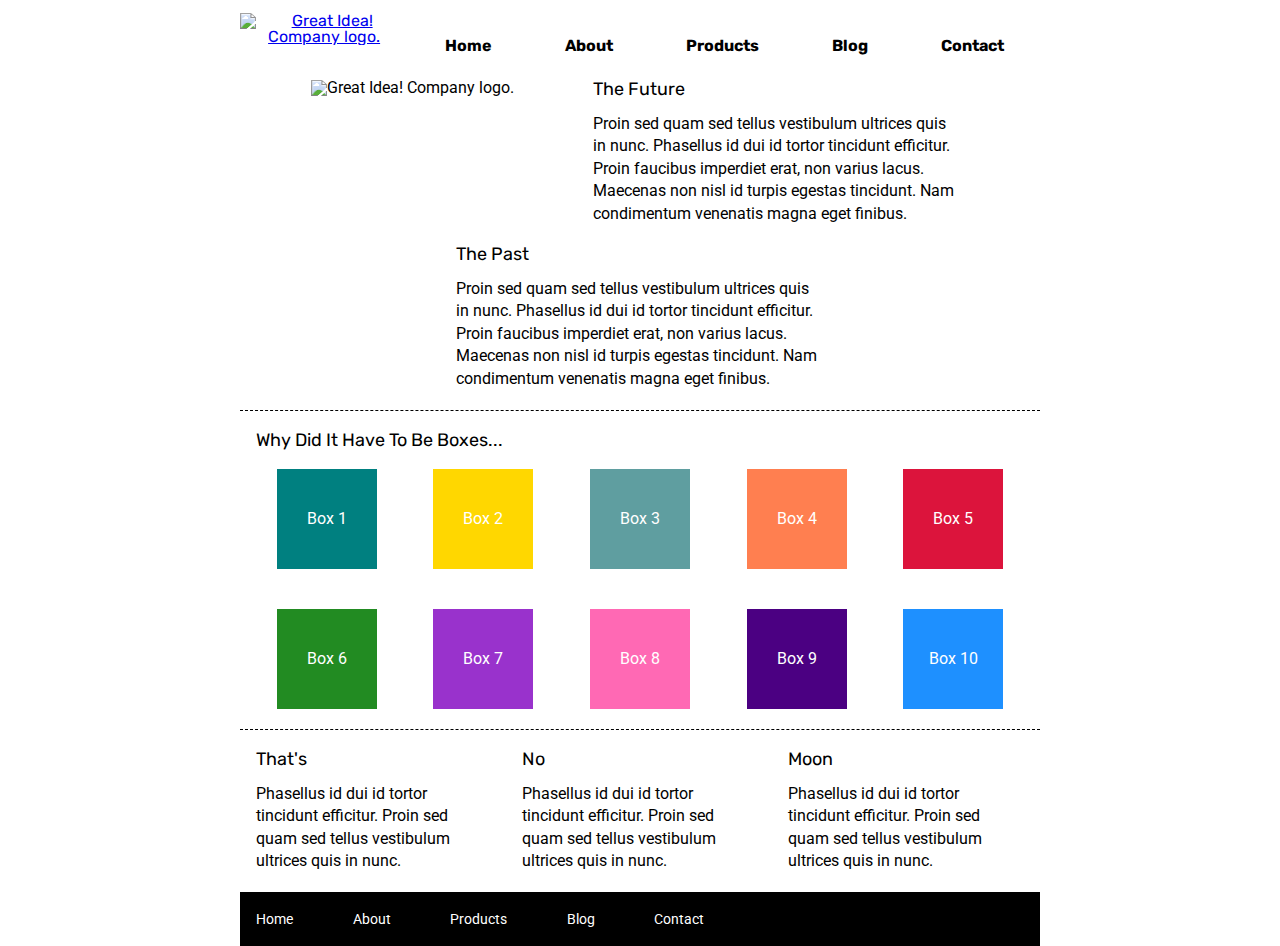
==== index.html @ e60ba21c "index navBar and box colors" ====
<!doctype html>

<html lang="en">
<head>
  <meta charset="utf-8">

  <title>Sprint Challenge - Home</title>

  <link href="https://fonts.googleapis.com/css?family=Roboto|Rubik" rel="stylesheet">
  <link rel="stylesheet" href="css/index.css">

</head>

<body>
        <header id="home">
                <div class="navBar">
                    <div class="navLogo">
                        <a href="index.html">
                            <img class="nav-logo" src="img/lambda-black.png" alt="Great Idea! Company logo.">
                        </a>
                    </div>  
                    <nav class="navLinks">
                      <a href="#home">
                        Home
                      </a>
                      <a href="about.html">
                        About
                      </a>
                      <a href="#Products">
                        Products
                      </a>
                      <a href="#blog">
                        Blog
                      <a href="#contact">
                        Contact
                      </a>
                    </nav>
                </div>
        </header>




    <div class="container">
   
        <section class="top-content">
            <div class="heroImg">
                <img class="nav-logo" src="img/jumbo.jpg" alt="Great Idea! Company logo.">
            </div>

            <div class="text-container">
                <h2>The Future</h2>
                <p>Proin sed quam sed tellus vestibulum ultrices quis in nunc. Phasellus id dui id tortor tincidunt efficitur. Proin faucibus imperdiet erat, non varius lacus. Maecenas non nisl id turpis egestas tincidunt. Nam condimentum venenatis magna eget finibus.</p>
            </div>
            <div class="text-container">
                <h2>The Past</h2>
                <p>Proin sed quam sed tellus vestibulum ultrices quis in nunc. Phasellus id dui id tortor tincidunt efficitur. Proin faucibus imperdiet erat, non varius lacus. Maecenas non nisl id turpis egestas tincidunt. Nam condimentum venenatis magna eget finibus.</p>
            </div>
        </section>
        
        <section class="middle-content">
        
            <h2>Why Did It Have To Be Boxes...</h2>
            
            <div class="boxes">
                <div class="box box1">Box 1</div>
                <div class="box box2">Box 2</div>
                <div class="box box3">Box 3</div>
                <div class="box box4">Box 4</div>
                <div class="box box5">Box 5</div>
                <div class="box box6">Box 6</div>
                <div class="box box7">Box 7</div>
                <div class="box box8">Box 8</div>
                <div class="box box9">Box 9</div>
                <div class="box box10">Box 10</div>
            </div>
        
        </section>

        <section class="bottom-content">

            <div class="text-container">
                <h2>That's</h2>
                <p>Phasellus id dui id tortor tincidunt efficitur. Proin sed quam sed tellus vestibulum ultrices quis in nunc.</p>
            </div>
            <div class="text-container">
                <h2>No</h2>
                <p>Phasellus id dui id tortor tincidunt efficitur. Proin sed quam sed tellus vestibulum ultrices quis in nunc.</p>
            </div>
            <div class="text-container">
                <h2>Moon</h2>
                <p>Phasellus id dui id tortor tincidunt efficitur. Proin sed quam sed tellus vestibulum ultrices quis in nunc.</p>
            </div>

        </section>
        
        <footer>
            <nav>
                <a href="#">Home</a>
                <a href="#">About</a>
                <a href="#">Products</a>
                <a href="#">Blog</a>
                <a href="#">Contact</a>
            </nav>
        </footer>
    </div><!-- container -->        
</body>
</html>
---- css/index.css ----
/* http://meyerweb.com/eric/tools/css/reset/ 
   v2.0 | 20110126
   License: none (public domain)
*/

html, body, div, span, applet, object, iframe,
h1, h2, h3, h4, h5, h6, p, blockquote, pre,
a, abbr, acronym, address, big, cite, code,
del, dfn, em, img, ins, kbd, q, s, samp,
small, strike, strong, sub, sup, tt, var,
b, u, i, center,
dl, dt, dd, ol, ul, li,
fieldset, form, label, legend,
table, caption, tbody, tfoot, thead, tr, th, td,
article, aside, canvas, details, embed, 
figure, figcaption, footer, header, hgroup, 
menu, nav, output, ruby, section, summary,
time, mark, audio, video {
	margin: 0;
	padding: 0;
	border: 0;
	font-size: 100%;
	font: inherit;
	vertical-align: baseline;
}
/* HTML5 display-role reset for older browsers */
article, aside, details, figcaption, figure, 
footer, header, hgroup, menu, nav, section {
	display: block;
}
body {
	line-height: 1;
}
ol, ul {
	list-style: none;
}
blockquote, q {
	quotes: none;
}
blockquote:before, blockquote:after,
q:before, q:after {
	content: '';
	content: none;
}
table {
	border-collapse: collapse;
	border-spacing: 0;
}

* {
    box-sizing: border-box;
}

html, body {
    height: 100%;
    font-family: 'Roboto', sans-serif;
}

h1, h2, h3, h4, h5 {
    font-size: 18px;
    margin-bottom: 15px;
    font-family: 'Rubik', sans-serif;
}

p {
    line-height: 1.4;
}

/*start of custom css*/


#home{
    display:flex;
    width:100%
    margin: 0 auto;
    justify-content: center;
}

.navBar{
    display:flex;
    width:800px;
    font-family:Rubik, sans-serif;
    margin-top:1%;
    margin-bottom: 2%;
    justify-content: center;
    text-align:center;
}

.navLinks{
    display:flex;
    justify-content:space-around;
    width:100%;
    margin-top:3.2%;
}

.navLinks a{
    color:black;
    text-decoration: none;
    font-weight: bold;
}
 .top-content{
     display:flex;
 }

 .heroImg{
     margin-bottom:3%;
 }





.container {
    width: 800px;
    margin: 0 auto;
}

.top-content {
    display: flex;
    flex-wrap: wrap;
    justify-content: space-evenly;
    margin-bottom: 20px;
    border-bottom: 1px dashed black;
}

.top-content .text-container {
    width: 48%;
    padding: 0 1%;
    padding-bottom: 20px;  
}

.middle-content {
    margin-bottom: 20px;
    border-bottom: 1px dashed black;
}

.middle-content h2 {
    padding: 0 2%;
    margin-bottom: 0;
}

.middle-content .boxes {
    display: flex;
    flex-wrap: wrap;
    justify-content: space-evenly;
}

.middle-content .boxes .box {
    width: 12.5%;
    height: 100px;
    background: black;
    margin: 20px 2.5%;
    color: white;
    display: flex;
    align-items: center;
    justify-content: center;
}

.middle-content .boxes .box1{
background-color:teal;
}

.middle-content .boxes .box2{
    background-color: gold;
}
.middle-content .boxes .box3{
    background-color:cadetblue;
}
.middle-content .boxes .box4{
    background-color:coral;
}
.middle-content .boxes .box5{
    background-color:crimson;
}
.middle-content .boxes .box6{
    background-color:forestgreen;
}
.middle-content .boxes .box7{
    background-color:darkorchid;
}
.middle-content .boxes .box8{
    background-color:hotpink;
}
.middle-content .boxes .box9{
    background-color:indigo;
}
.middle-content .boxes .box10{
    background-color:dodgerblue;
}


.bottom-content {
    display: flex;
    margin: 0 2% 20px;
    justify-content: space-around;
}

.bottom-content .text-container {
    padding-right: 4%;
}

.bottom-content .text-container:last-child {
    padding-right: 0;
}

footer {
    width: 100%;
    background: black;
}

footer nav {
    width: 60%;
    display: flex;
    justify-content: space-between;
    align-items: center;
    padding: 20px 2%;
    font-size: 14px;
}

footer nav a {
    color: white;
    text-decoration: none;
}
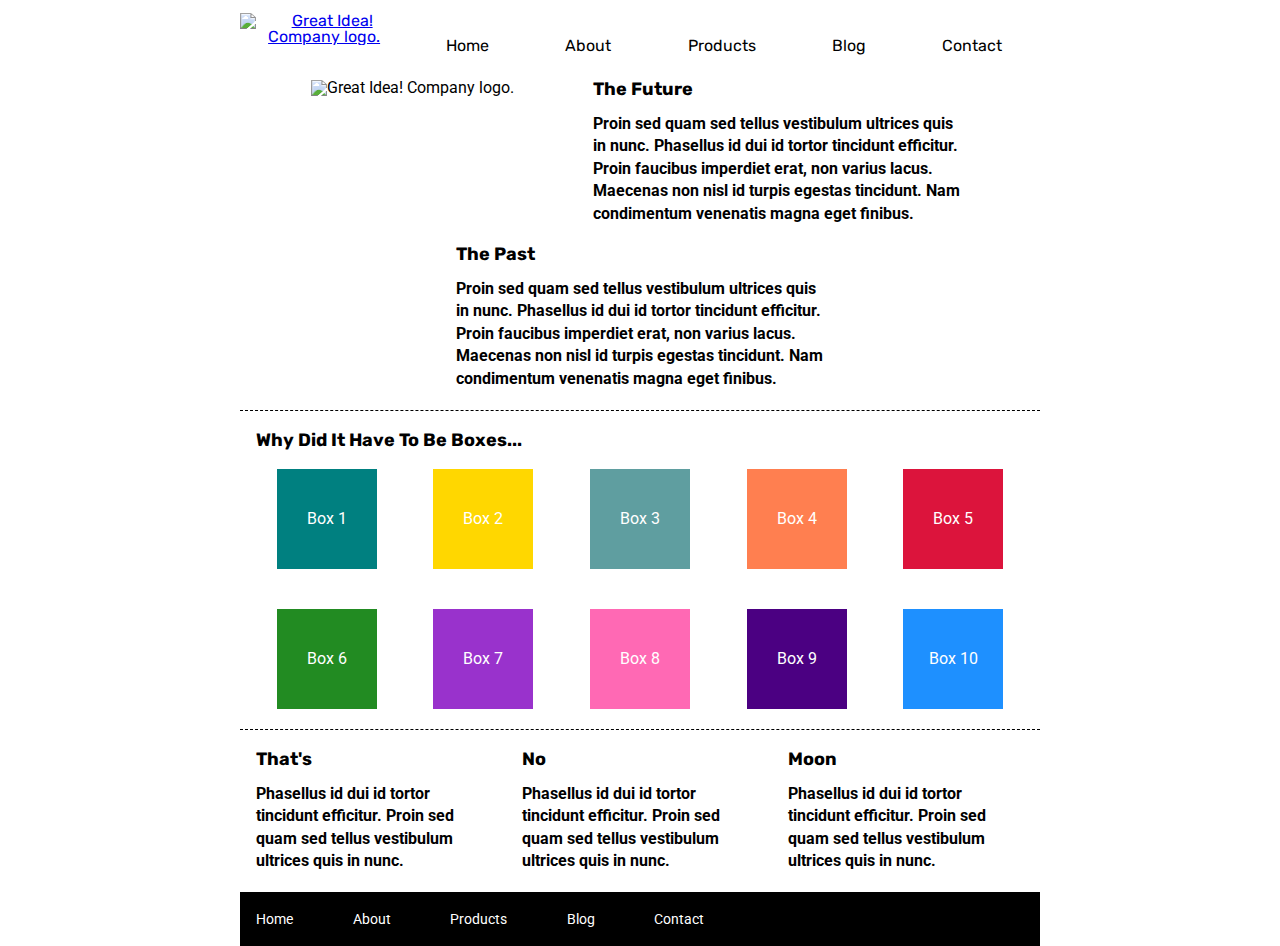
==== commit af415ebe: "code cleanup index.html" ====
--- a/index.html
+++ b/index.html
@@ -12,31 +12,31 @@
 </head>
 
 <body>
-        <header id="home">
-                <div class="navBar">
-                    <div class="navLogo">
-                        <a href="index.html">
-                            <img class="nav-logo" src="img/lambda-black.png" alt="Great Idea! Company logo.">
-                        </a>
-                    </div>  
-                    <nav class="navLinks">
-                      <a href="#home">
-                        Home
-                      </a>
-                      <a href="about.html">
-                        About
-                      </a>
-                      <a href="#Products">
-                        Products
-                      </a>
-                      <a href="#blog">
-                        Blog
-                      <a href="#contact">
-                        Contact
-                      </a>
-                    </nav>
-                </div>
-        </header>
+    <header id="home">
+        <div class="navBar">
+            <div class="navLogo">
+                <a href="index.html">
+                    <img class="nav-logo" src="img/lambda-black.png" alt="Great Idea! Company logo.">
+                </a>
+            </div>  
+            <nav class="navLinks">
+                <a href="#home">
+                Home
+                </a>
+                <a href="about.html">
+                About
+                </a>
+                <a href="#Products">
+                Products
+                </a>
+                <a href="#blog">
+                Blog
+                <a href="#contact">
+                Contact
+                </a>
+            </nav>
+        </div>
+    </header>
 
 
 
@@ -49,30 +49,61 @@
             </div>
 
             <div class="text-container">
-                <h2>The Future</h2>
-                <p>Proin sed quam sed tellus vestibulum ultrices quis in nunc. Phasellus id dui id tortor tincidunt efficitur. Proin faucibus imperdiet erat, non varius lacus. Maecenas non nisl id turpis egestas tincidunt. Nam condimentum venenatis magna eget finibus.</p>
+                <h2>
+                    The Future
+                </h2>
+                <p>
+                    Proin sed quam sed tellus vestibulum ultrices quis in nunc. Phasellus id dui id tortor tincidunt efficitur. Proin faucibus imperdiet erat, non varius lacus. Maecenas non nisl id turpis egestas tincidunt. Nam condimentum venenatis magna eget finibus.
+                </p>
             </div>
             <div class="text-container">
-                <h2>The Past</h2>
-                <p>Proin sed quam sed tellus vestibulum ultrices quis in nunc. Phasellus id dui id tortor tincidunt efficitur. Proin faucibus imperdiet erat, non varius lacus. Maecenas non nisl id turpis egestas tincidunt. Nam condimentum venenatis magna eget finibus.</p>
+                <h2>
+                    The Past
+                </h2>
+                <p>
+                    Proin sed quam sed tellus vestibulum ultrices quis in nunc. Phasellus id dui id tortor tincidunt efficitur. Proin faucibus imperdiet erat, non varius lacus. Maecenas non nisl id turpis egestas tincidunt. Nam condimentum venenatis magna eget finibus.
+                </p>
             </div>
         </section>
         
         <section class="middle-content">
         
-            <h2>Why Did It Have To Be Boxes...</h2>
+            <h2>
+                Why Did It Have To Be Boxes...
+            </h2>
             
             <div class="boxes">
-                <div class="box box1">Box 1</div>
-                <div class="box box2">Box 2</div>
-                <div class="box box3">Box 3</div>
-                <div class="box box4">Box 4</div>
-                <div class="box box5">Box 5</div>
-                <div class="box box6">Box 6</div>
-                <div class="box box7">Box 7</div>
-                <div class="box box8">Box 8</div>
-                <div class="box box9">Box 9</div>
-                <div class="box box10">Box 10</div>
+                <div class="box box1"
+                >Box 1
+            </div>
+                <div class="box box2">
+                    Box 2
+                </div>
+                <div class="box box3">
+                    Box 3
+
+                </div>
+                <div class="box box4">
+                    Box 4
+                </div>
+                <div class="box box5">
+                    Box 5
+                </div>
+                <div class="box box6">
+                    Box 6
+                </div>
+                <div class="box box7">
+                    Box 7
+                </div>
+                <div class="box box8">
+                    Box 8
+                </div>
+                <div class="box box9">
+                    Box 9
+                </div>
+                <div class="box box10">
+                    Box 10
+                </div>
             </div>
         
         </section>
@@ -80,16 +111,28 @@
         <section class="bottom-content">
 
             <div class="text-container">
-                <h2>That's</h2>
-                <p>Phasellus id dui id tortor tincidunt efficitur. Proin sed quam sed tellus vestibulum ultrices quis in nunc.</p>
+                <h2>
+                    That's
+                </h2>
+                <p>
+                    Phasellus id dui id tortor tincidunt efficitur. Proin sed quam sed tellus vestibulum ultrices quis in nunc.
+                </p>
             </div>
             <div class="text-container">
-                <h2>No</h2>
-                <p>Phasellus id dui id tortor tincidunt efficitur. Proin sed quam sed tellus vestibulum ultrices quis in nunc.</p>
+                <h2>
+                    No
+                </h2>
+                <p>
+                    Phasellus id dui id tortor tincidunt efficitur. Proin sed quam sed tellus vestibulum ultrices quis in nunc.
+                </p>
             </div>
             <div class="text-container">
-                <h2>Moon</h2>
-                <p>Phasellus id dui id tortor tincidunt efficitur. Proin sed quam sed tellus vestibulum ultrices quis in nunc.</p>
+                <h2>
+                    Moon
+                </h2>
+                <p>
+                    Phasellus id dui id tortor tincidunt efficitur. Proin sed quam sed tellus vestibulum ultrices quis in nunc.
+                </p>
             </div>
 
         </section>
--- a/css/index.css
+++ b/css/index.css
@@ -68,6 +68,14 @@
 
 /*start of custom css*/
 
+h2{
+    font-weight: bold;
+}
+
+p{
+    font-weight: bold;
+}
+
 
 #home{
     display:flex;
@@ -96,7 +104,7 @@
 .navLinks a{
     color:black;
     text-decoration: none;
-    font-weight: bold;
+    /* font-weight: bold; */
 }
  .top-content{
      display:flex;
@@ -113,6 +121,7 @@
 .container {
     width: 800px;
     margin: 0 auto;
+    /* font-weight: bold; */
 }
 
 .top-content {
@@ -203,8 +212,89 @@
     padding-right: 0;
 }
 
+/* beginning of ABOUT page----------------------------------------------------------------------------------------------------------------------------------------------------------*/
+
+.container .about-page{
+    display:flex;
+}
+
+.about-page {
+
+    border-bottom: 2px dotted black;
+}
+
+.about-page img{
+    margin-bottom:3%;
+}
+
+.heroCopy{
+    display:flex;
+    flex-direction:column;
+    justify-content:center;
+    margin-bottom: 2.5%;
+    width:92%;
+    margin-left:3%;
+    margin-right:4%;
+}
+
+
+
+.contentBlock{
+    display: flex;
+    flex-wrap:wrap;
+    margin-bottom:2.5%;
+    justify-content:space-around;
+    
+}
+
+.contentBlock div{
+    width:49%;
+    border-bottom: 2px dotted black;
+    margin-top:5%;
+    margin-bottom:2%;
+}
+ .contentBlock p{
+     margin-bottom: 2%;
+ }
+
+
+
+.contentBlock a{
+    display:flex;
+    background:white;
+	border: 2px solid black;
+	text-decoration: none;
+	color:black;
+    justify-content: center;
+    align-items:flex-end;
+    width: 30%;
+    align-items: center;
+    border-radius: 5px;
+    margin-top: 5%;
+    margin-bottom:5%;
+    padding-top: 2%;
+    padding-bottom: 2%;
+    font-size:13px;
+    font-weight:bold;
+}
+
+.contentBlock h2{
+    margin-top:2%;
+}
+
+.letsWork{
+    display:flex;
+    margin-bottom:3%;
+}
+
+.letsCopy{
+    /* width:92%;*/
+    margin-left:1%;
+    /*margin-right:4% */
+}
+
 footer {
-    width: 100%;
+    width: 800px;
     background: black;
 }
 
